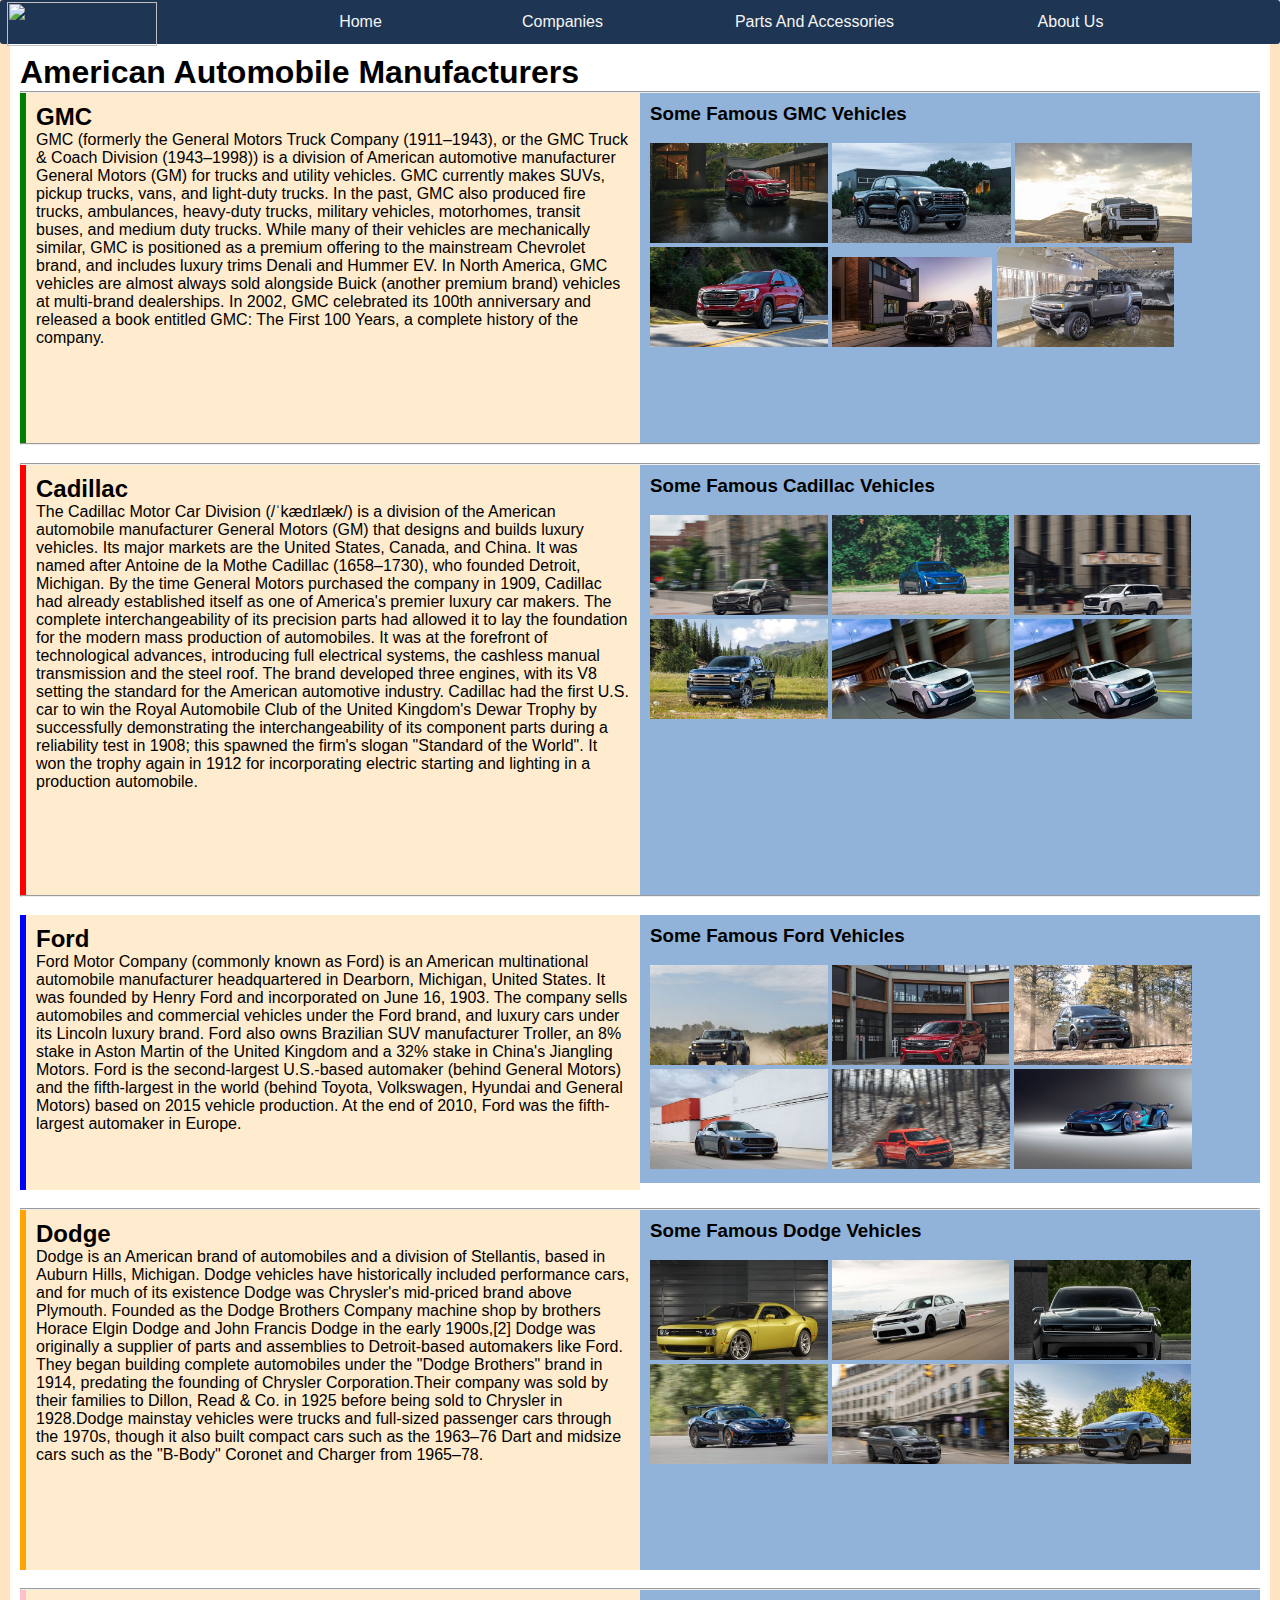
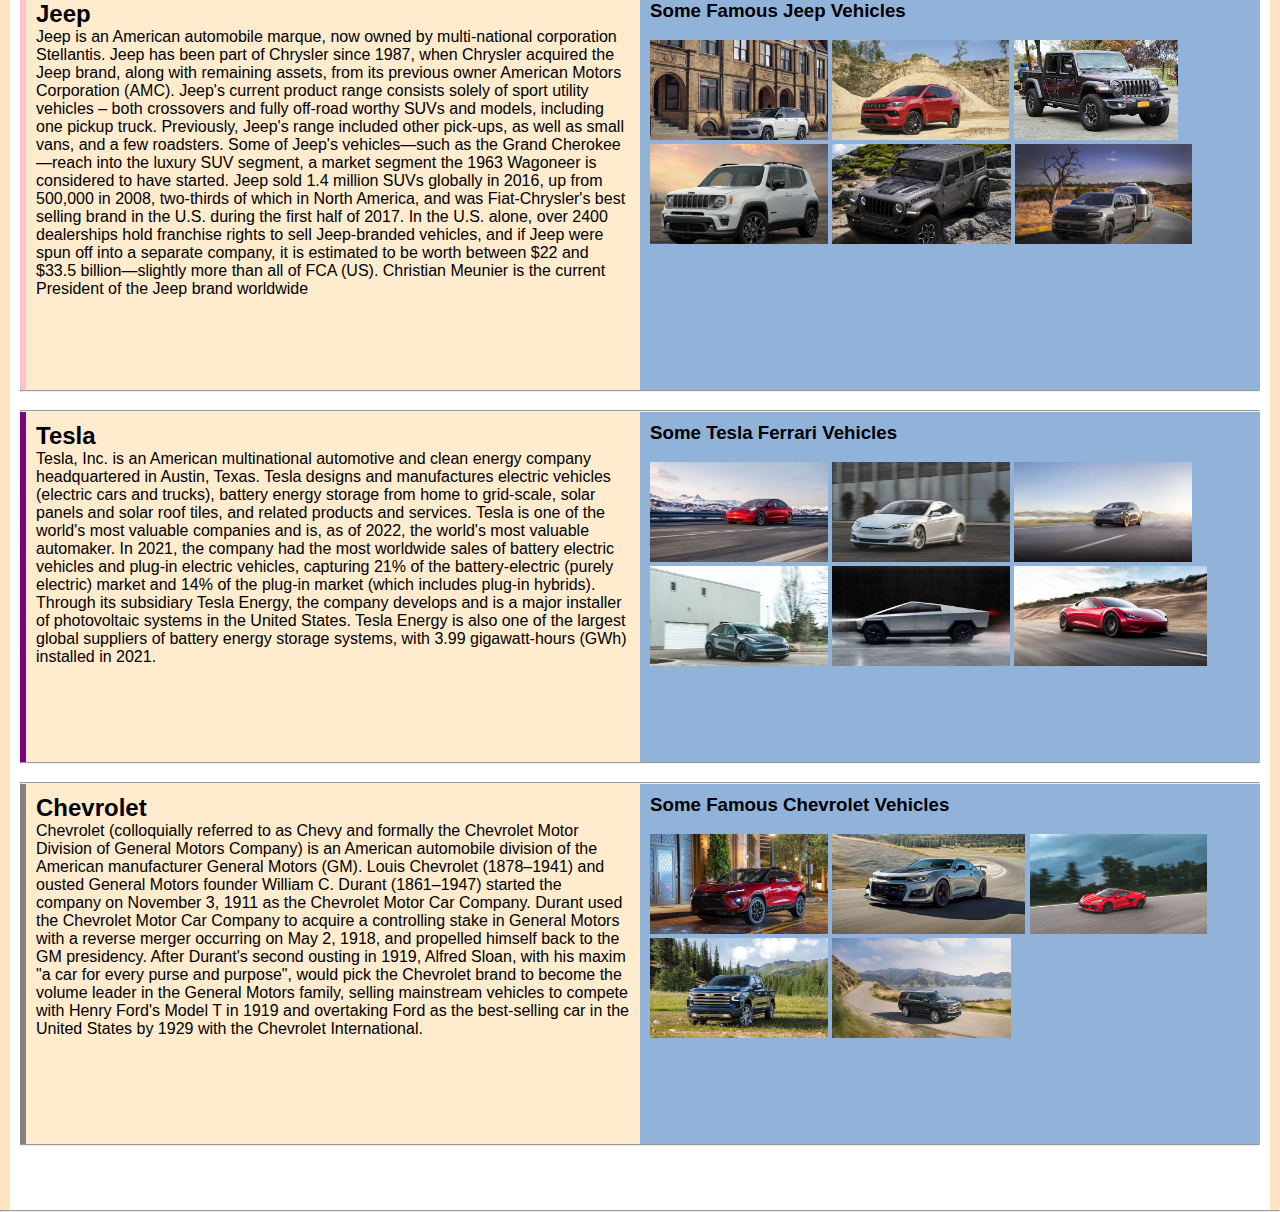
==== American.html @ 205d10e8 "first commit" ====
<!DOCTYPE html>
<html>
<head>
    <title>NapakWheels</title>
    <meta name="viewport" content="width=device-width, initial-scale=1">
    <link rel="stylesheet" href="style1.css">
    <link rel="stylesheet" href="https://cdnjs.cloudflare.com/ajax/libs/font-awesome/6.2.1/css/all.min.css" integrity="sha512-MV7K8+y+gLIBoVD59lQIYicR65iaqukzvf/nwasF0nqhPay5w/9lJmVM2hMDcnK1OnMGCdVK+iQrJ7lzPJQd1w==" crossorigin="anonymous" referrerpolicy="no-referrer" />
    <body>
        <div class="navbar">
        <img src="logo1.png" style="float: left;height: 44px;width: 150px;margin-left: 5px;">
        <ul>
            <li class=""> <a href="home1.html">Home<i class="fa fa-home"></i></li></a>
            <li> <a href="#">Companies<i class="fa fa-caret-down"></i></a>
                <div class="drop-down">
                    <ul>
                        <li><a href="European.html">European</a></li>
                        <li><a href="American.html">American</a></li>
                        <li><a href="Asian.html">Asian</a></li>
                    </ul>

                </div>
            </li>
            <li style="width: 300px;"> <a href="#">Parts And Accessories<i class="fa fa-caret-down"></i></a>
                <div class="drop-down" style="margin-left: 50px;">
                    <ul>
                        <li><a href="body parts.html">Body Parts</a></li>
                        <li><a href="parts.html">Mechanical Parts</a></li>
                    </ul>
                </div>           
            </li>
            <li> <a href="About-us.html">About Us</li></a>
        </ul>
        </div>
    </body>
</head>

<body style="background-color: bisque;font-family: Arial, Helvetica, sans-serif;">
        <div class="content">
            <h1><b>American Automobile Manufacturers</b></h1>
            <hr>
            <div class="vl" style="height: 350px;"></div>
            <div class="row">
                <div class="column" style="height: 350px;">
                    <h2>GMC</h2>
                    <p>GMC (formerly the General Motors Truck Company (1911–1943), or the GMC Truck & Coach Division (1943–1998)) is a division of American automotive manufacturer General Motors (GM) for trucks and utility vehicles. GMC currently makes SUVs, pickup trucks, vans, and light-duty trucks. In the past, GMC also produced fire trucks, ambulances, heavy-duty trucks, military vehicles, motorhomes, transit buses, and medium duty trucks.
                        While many of their vehicles are mechanically similar, GMC is positioned as a premium offering to the mainstream Chevrolet brand, and includes luxury trims Denali and Hummer EV. In North America, GMC vehicles are almost always sold alongside Buick (another premium brand) vehicles at multi-brand dealerships.
                        In 2002, GMC celebrated its 100th anniversary and released a book entitled GMC: The First 100 Years, a complete history of the company.
                        </p>
                    <br><br>
                </div>
                <div class="column1" style="height: 350px;">
                    <h3>Some Famous GMC Vehicles</h3>
                    <br>
                    <img src="gmc acadia.jpg" style="height: 100px;">
                    <img src="gmc canyon.jpg" style="height: 100px;">
                    <img src="gmc sierra.jpg" style="height: 100px;">
                    <img src="gmc terrain.jpg" style="height: 100px;">
                    <img src="gmc yukon.jpg" style="height: 90px;">
                    <img src="hmc hummer ev.jpg" style="height: 100px;">
                 </div>
            </div>
            <hr>
            <br>
            <hr>
            <div class="vl-red" style="height: 430px;"></div>
            <div class="row">
                <div class="column" style="height: 430px;">
                    <h2>Cadillac</h2>
                    <p>The Cadillac Motor Car Division (/ˈkædɪlæk/) is a division of the American automobile manufacturer General Motors (GM) that designs and builds luxury vehicles. Its major markets are the United States, Canada, and China.  It was named after Antoine de la Mothe Cadillac (1658–1730), who founded Detroit, Michigan. By the time General Motors purchased the company in 1909, Cadillac had already established itself as one of America's premier luxury car makers. The complete interchangeability of its precision parts had allowed it to lay the foundation for the modern mass production of automobiles. It was at the forefront of technological advances, introducing full electrical systems, the cashless manual transmission and the steel roof. The brand developed three engines, with its V8 setting the standard for the American automotive industry.
                        Cadillac had the first U.S. car to win the Royal Automobile Club of the United Kingdom's Dewar Trophy by successfully demonstrating the interchangeability of its component parts during a reliability test in 1908; this spawned the firm's slogan "Standard of the World". It won the trophy again in 1912 for incorporating electric starting and lighting in a production automobile.
                        </p>
                    <br><br>
                </div>
                <div class="column1" style="height: 430px;">
                    <h3>Some Famous Cadillac Vehicles</h3>
                    <br>
                    <img src="cad ct4.jpg" style="height: 100px;">
                    <img src="cad ct5.jpg" style="height: 100px;">
                    <img src="cad escalade.jpg" style="height: 100px;">
                    <img src="chev silverado.jpg" style="height: 100px;">
                    <img src="cad xt6.jpg" style="height: 100px;">
                    <img src="cad xt6.jpg" style="height: 100px;">
                 </div>
            </div>
            <hr>
            <br>
            <div class="vl-blue"></div>
            <div class="row">
                <div class="column">
                    <h2>Ford</h2>
                    <p>Ford Motor Company (commonly known as Ford) is an American multinational automobile manufacturer headquartered in Dearborn, Michigan, United States. It was founded by Henry Ford and incorporated on June 16, 1903. The company sells automobiles and commercial vehicles under the Ford brand, and luxury cars under its Lincoln luxury brand. Ford also owns Brazilian SUV manufacturer Troller, an 8% stake in Aston Martin of the United Kingdom and a 32% stake in China's Jiangling Motors. Ford is the second-largest U.S.-based automaker (behind General Motors) and the fifth-largest in the world (behind Toyota, Volkswagen, Hyundai and General Motors) based on 2015 vehicle production. At the end of 2010, Ford was the fifth-largest automaker in Europe. </p>
                    <br><br>
                </div>
                <div class="column1">
                    <h3>Some Famous Ford Vehicles</h3>
                    <br>
                    <img src="ford bronco r.jpg" style="height: 100px;">
                    <img src="ford expedition.jpg" style="height: 100px;">
                    <img src="ford explorer.jpg" style="height: 100px;">
                    <img src="ford mustang.jpg" style="height: 100px;">
                    <img src="ford raptor.jpg" style="height: 100px;">
                    <img src="ford gt.jpg" style="height: 100px;">
                 </div>
            </div>
            <br>
            <hr>
            <div class="vl-orange" style="height: 360px;"></div>
            <div class="row">
                <div class="column" style="height: 360px;">
                    <h2>Dodge</h2>
                    <p>Dodge is an American brand of automobiles and a division of Stellantis, based in Auburn Hills, Michigan. Dodge vehicles have historically included performance cars, and for much of its existence Dodge was Chrysler's mid-priced brand above Plymouth. Founded as the Dodge Brothers Company machine shop by brothers Horace Elgin Dodge and John Francis Dodge in the early 1900s,[2] Dodge was originally a supplier of parts and assemblies to Detroit-based automakers like Ford. They began building complete automobiles under the "Dodge Brothers" brand in 1914, predating the founding of Chrysler Corporation.Their company was sold by their families to Dillon, Read & Co. in 1925 before being sold to Chrysler in 1928.Dodge mainstay vehicles were trucks and full-sized passenger cars through the 1970s, though it also built compact cars such as the 1963–76 Dart and midsize cars such as the "B-Body" Coronet and Charger from 1965–78.</p>
                    <br><br>
                </div>
                <div class="column1" style="height: 360px;">
                    <h3>Some Famous Dodge Vehicles</h3>
                    <br>
                    <img src="dodge challenger.jpg" style="height: 100px;">
                    <img src="dodge charger 8.jpg" style="height: 100px;">
                    <img src="dodge charger.jpg" style="height: 100px;">
                    <img src="dodge viper.jpg" style="height: 100px;">
                    <img src="dodge durango.jpg" style="height: 100px;">
                    <img src="dodge hornet.jpg" style="height: 100px;">
                 </div>
            </div>
            <br>
            <hr>
            <div class="vl-pink" style="height: 400px;"></div>
            <div class="row">
                <div class="column" style="height: 400px;">
                    <h2>Jeep</h2>
                    <p>Jeep is an American automobile marque, now owned by multi-national corporation Stellantis. Jeep has been part of Chrysler since 1987, when Chrysler acquired the Jeep brand, along with remaining assets, from its previous owner American Motors Corporation (AMC).
                        Jeep's current product range consists solely of sport utility vehicles – both crossovers and fully off-road worthy SUVs and models, including one pickup truck. Previously, Jeep's range included other pick-ups, as well as small vans, and a few roadsters. Some of Jeep's vehicles—such as the Grand Cherokee—reach into the luxury SUV segment, a market segment the 1963 Wagoneer is considered to have started. Jeep sold 1.4 million SUVs globally in 2016, up from 500,000 in 2008, two-thirds of which in North America, and was Fiat-Chrysler's best selling brand in the U.S. during the first half of 2017. In the U.S. alone, over 2400 dealerships hold franchise rights to sell Jeep-branded vehicles, and if Jeep were spun off into a separate company, it is estimated to be worth between $22 and $33.5 billion—slightly more than all of FCA (US). Christian Meunier is the current President of the Jeep brand worldwide
                        </p>
                    <br><br>
                </div>
                <div class="column1" style="height: 400px;">
                    <h3>Some Famous Jeep Vehicles</h3>
                    <br>
                    <img src="jeep cheroke.jpeg" style="height: 100px;">
                    <img src="jeep compass.jpg" style="height: 100px;">
                    <img src="jeep glad.jpg" style="height: 100px;">
                    <img src="jeep renegade.jpg" style="height: 100px;">
                    <img src="jeep wrangler.jpg" style="height: 100px;">
                    <img src="jeep wagoneer.jpg" style="height: 100px;">
                 </div>
            </div>
            <hr>
            <br>
            <hr>
            <div class="vl-violet" style="height: 350px;"></div>
            <div class="row">
                <div class="column" style="height: 350px;">
                    <h2>Tesla</h2>
                    <p>Tesla, Inc. is an American multinational automotive and clean energy company headquartered in Austin, Texas. Tesla designs and manufactures electric vehicles (electric cars and trucks), battery energy storage from home to grid-scale, solar panels and solar roof tiles, and related products and services. Tesla is one of the world's most valuable companies and is, as of 2022, the world's most valuable automaker. In 2021, the company had the most worldwide sales of battery electric vehicles and plug-in electric vehicles, capturing 21% of the battery-electric (purely electric) market and 14% of the plug-in market (which includes plug-in hybrids). Through its subsidiary Tesla Energy, the company develops and is a major installer of photovoltaic systems in the United States. Tesla Energy is also one of the largest global suppliers of battery energy storage systems, with 3.99 gigawatt-hours (GWh) installed in 2021.</p>
                    <br><br>
                </div>
                <div class="column1" style="height: 350px;">
                    <h3>Some Tesla Ferrari Vehicles</h3>
                    <br>
                    <img src="tesla m3.jpeg" style="height: 100px;">
                    <img src="tesla ms.jpg" style="height: 100px;">
                    <img src="tesla mx.jpeg" style="height: 100px;">
                    <img src="tesla my.jpg" style="height: 100px;">
                    <img src="tesla truck.jpg" style="height: 100px;">
                    <img src="tesla roadster.jpg" style="height: 100px;">
                    
                 </div>
            </div>
            <hr>
            <br>
            <hr>
            <div class="vl-grey" style="height: 360px;"></div>
            <div class="row">
                <div class="column" style="height: 360px;">
                    <h2>Chevrolet</h2>
                    <p>Chevrolet (colloquially referred to as Chevy and formally the Chevrolet Motor Division of General Motors Company) is an American automobile division of the American manufacturer General Motors (GM). Louis Chevrolet (1878–1941) and ousted General Motors founder William C. Durant (1861–1947) started the company on November 3, 1911 as the Chevrolet Motor Car Company. Durant used the Chevrolet Motor Car Company to acquire a controlling stake in General Motors with a reverse merger occurring on May 2, 1918, and propelled himself back to the GM presidency. After Durant's second ousting in 1919, Alfred Sloan, with his maxim "a car for every purse and purpose", would pick the Chevrolet brand to become the volume leader in the General Motors family, selling mainstream vehicles to compete with Henry Ford's Model T in 1919 and overtaking Ford as the best-selling car in the United States by 1929 with the Chevrolet International.</p>
                    <br><br>
                </div>
                <div class="column1" style="height: 360px;">
                    <h3>Some Famous Chevrolet Vehicles</h3>
                    <br>
                    <img src="chev blazer.jpg" style="height: 100px;">
                    <img src="chev camaro.jpg" style="height: 100px;">
                    <img src="chev corvette.jpg" style="height: 100px;">
                    <img src="chev silverado.jpg" style="height: 100px;">
                    <img src="chev taho.jpg" style="height: 100px;">
                 </div>
            </div>
            <hr>
            <br>
            <br>
            <br>
            </div>
            <hr>
        </div>
</body>


</html>
---- style1.css ----
*{
    margin: 0;
    padding: 0;
    box-sizing: border-box;
}
.navbar{
  background-color: #1e3653; 
  text-align: center;
  padding: 2px; 
  border-radius: 3px;
  font-family:Arial, Helvetica, sans-serif;
}
.navbar ul{
  display: inline-flex;
  list-style: none;
  color: tomato;
}
.navbar ul li{
  width: 200px;
  margin: 1px;
  padding: 10px; 
  border-radius: 3px; 
}
.navbar ul li a{
  text-decoration: none;
  color: whitesmoke;
}

.navbar ul li:hover
{
  background-color: #91b2d9;
  color: antiquewhite;
  
}

.navbar .fa{
  margin-left: 8px;
}
.drop-down{
 display: none; 
}
.navbar ul li:hover .drop-down{
  display: block;
  position:absolute;
  background-color: #1e3653;
  margin-top: 12px;
  margin-left: 10px;
  margin-right: 10px;
  margin-bottom: 3px; 
  
    
}
.navbar ul li:hover .drop-down ul{
  display: block;
  margin-right: 1px;


}
.navbar ul li:hover .drop-down ul li{
  width: 160px;
  padding: 10px;
  border-bottom: 10px;
  background: #1e3653 ;
  text-align: center;
  
  

}
.navbar ul li:hover .drop-down ul li a:hover{
  background-color:#91b2d9 ;
  

}

  html {
    box-sizing: border-box;
  }
.content {
  max-width: 1260px;
  margin: auto;
  background: white;
  padding: 10px;
  
}
.vl{
    border-left: 6px solid green;
    float: left;
    height: 275px;
  }
  .vl-red{
    border-left: 6px solid red;
    float: left;
    height: 275px;
  }
.vl-blue{
    border-left: 6px solid blue;
    float: left;
    height: 275px;
}
.vl-orange{
  border-left: 6px solid orange;
  float: left;
  height: 275px;
}
.vl-pink{
  border-left: 6px solid pink;
  float: left;
  height: 275px;
}
.vl-violet{
  border-left: 6px solid purple;
  float: left;
  height: 275px;
}
.vl-grey{
  border-left: 6px solid grey;
  float: left;
  height: 275px;
}
.vl-brown{
  border-left: 6px solid brown;
  float: left;
  height: 275px;
}
.column {
    float: left;
    width: 49.5%;
    padding: 10px;
    height: 275px;
    background-color: blanchedalmond;
  }
.row:after {
    content: "";
    display: table;
    clear: both;
  }
.column1{
    float: right;
    width: 50%;
    padding: 10px;
    height: auto;
     
    background-color:#91b2d9 ;
    display: flexbox;
  }  
.ex1 {
    width: 250px;
    margin: auto;
    background-color: yellow;
    
    padding: 5px;
}
.ex12 {
  width: 250px;
  margin: auto;
  background-color: yellow;
  
  padding: 5px;
}
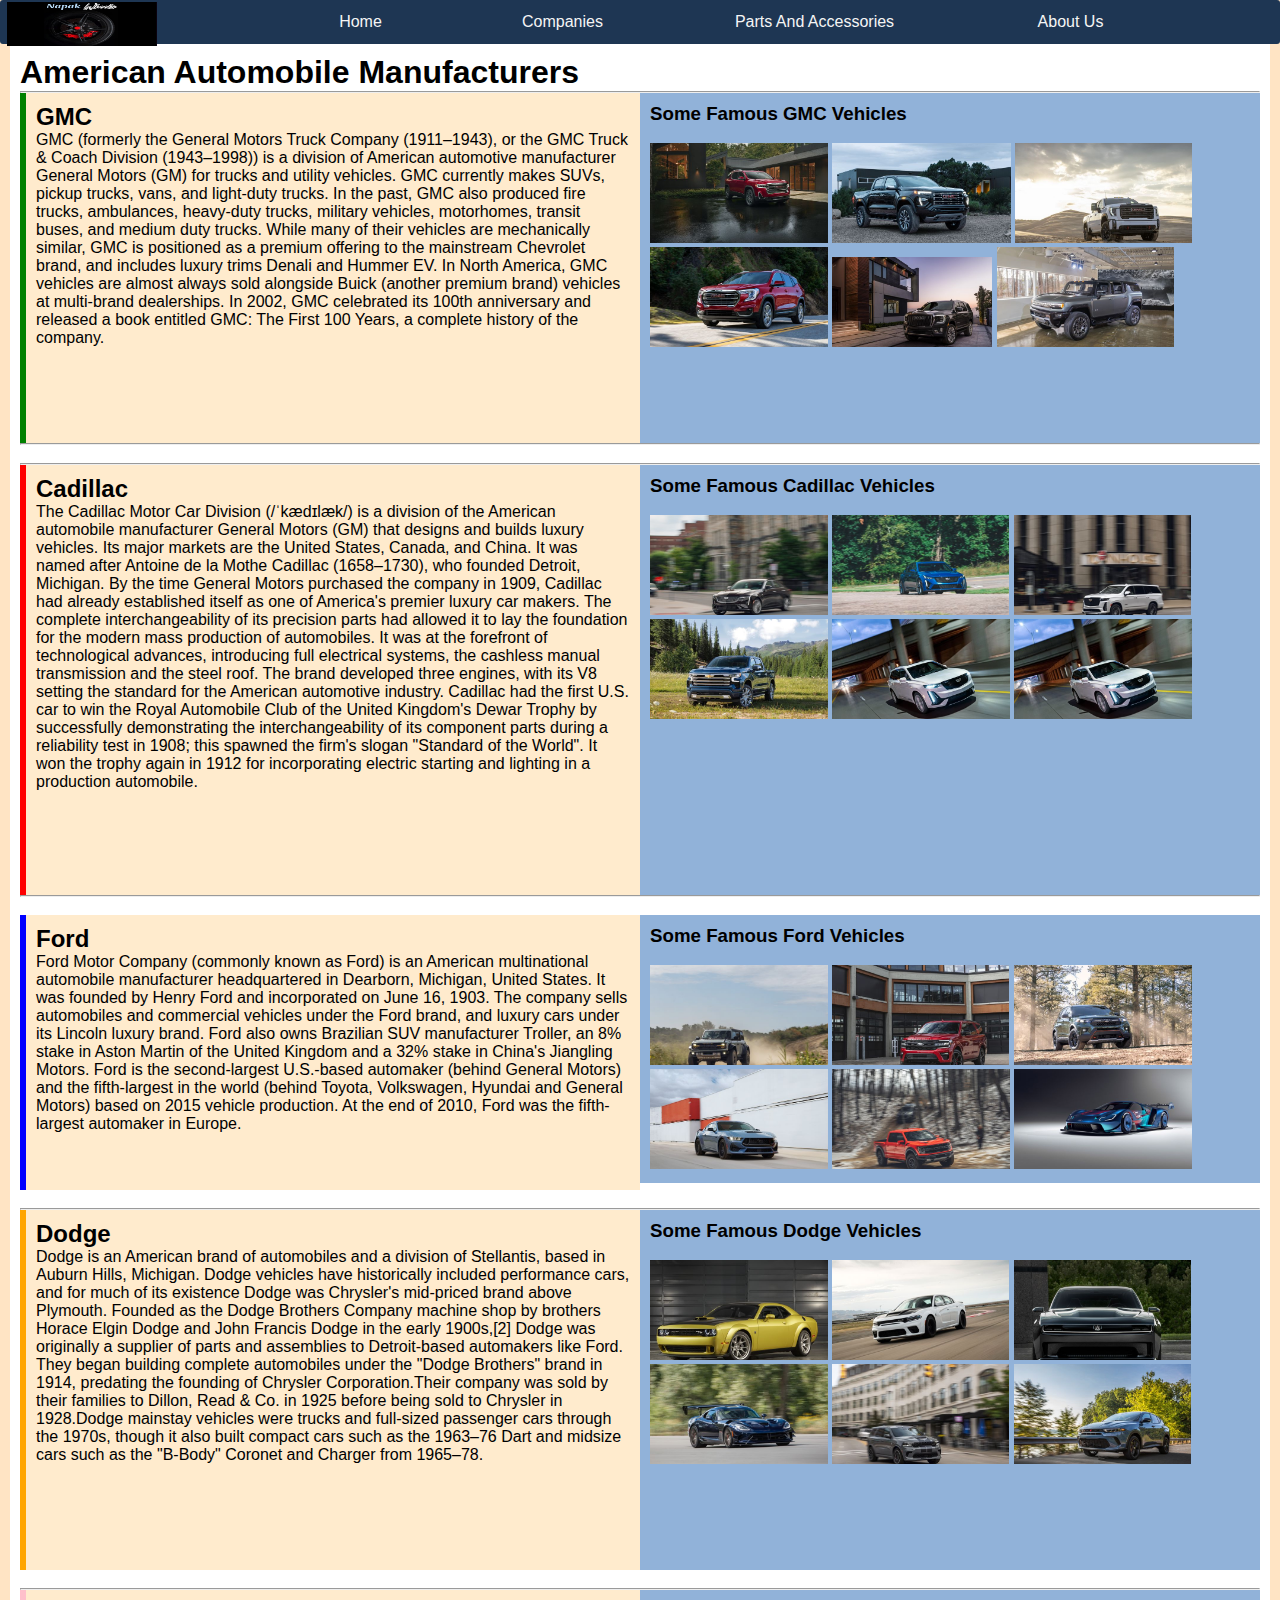
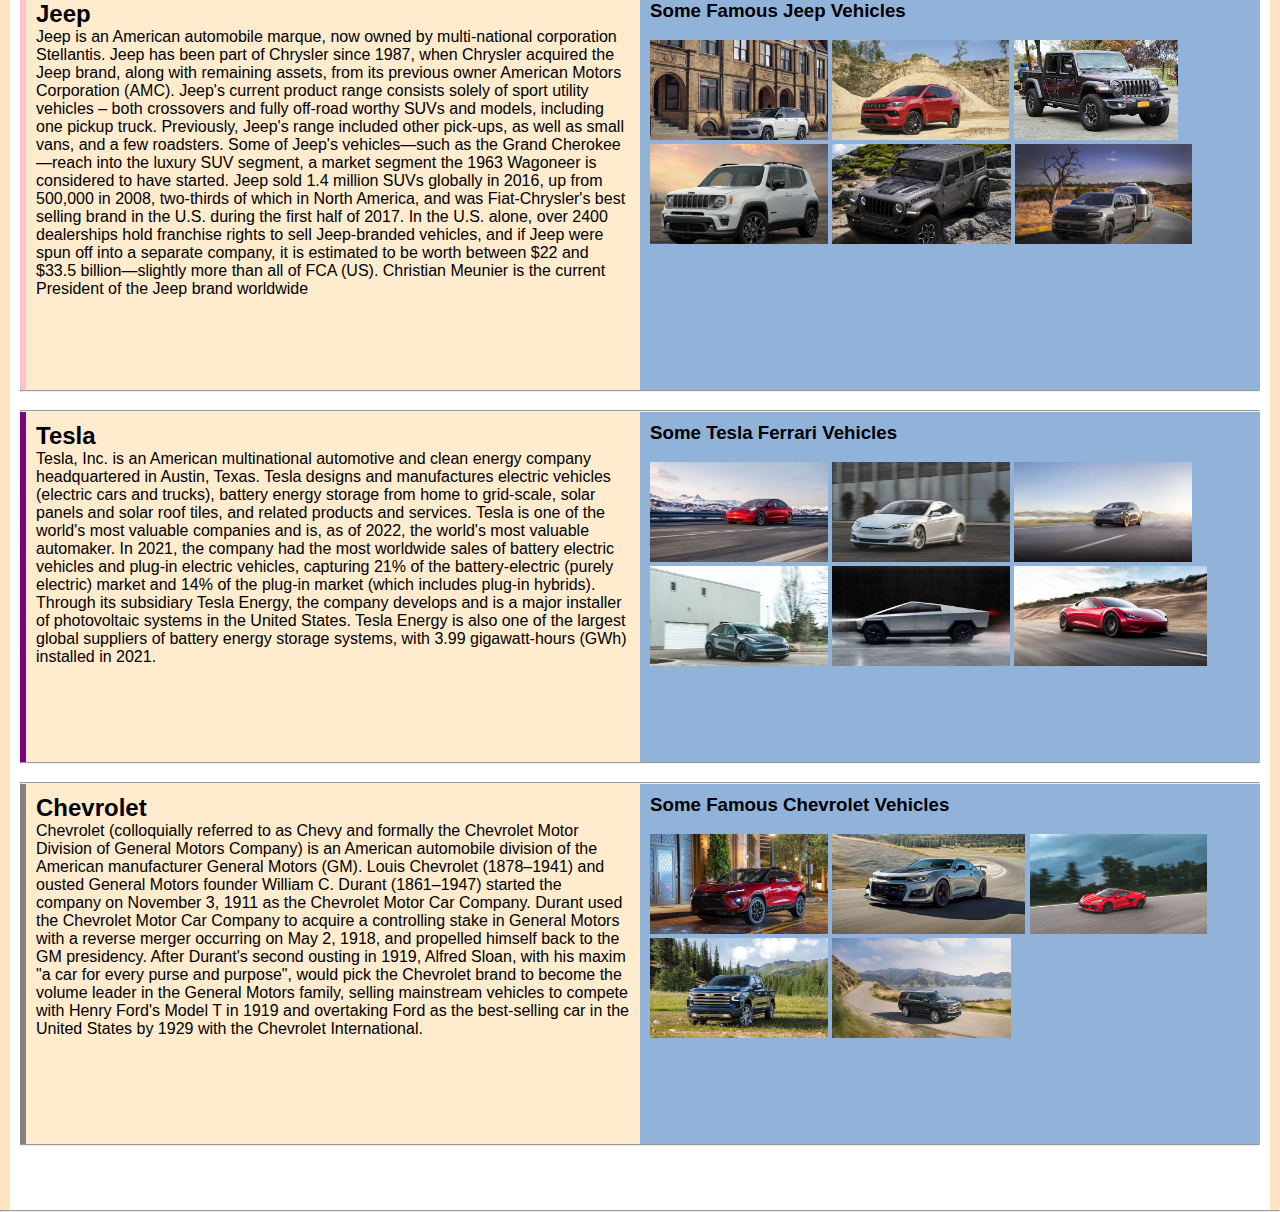
==== commit 0f4aeb35: "Update American.html" ====
--- a/American.html
+++ b/American.html
@@ -7,9 +7,9 @@
     <link rel="stylesheet" href="https://cdnjs.cloudflare.com/ajax/libs/font-awesome/6.2.1/css/all.min.css" integrity="sha512-MV7K8+y+gLIBoVD59lQIYicR65iaqukzvf/nwasF0nqhPay5w/9lJmVM2hMDcnK1OnMGCdVK+iQrJ7lzPJQd1w==" crossorigin="anonymous" referrerpolicy="no-referrer" />
     <body>
         <div class="navbar">
-        <img src="logo1.png" style="float: left;height: 44px;width: 150px;margin-left: 5px;">
+        <img src="reallogo1.jpeg" style="float: left;height: 44px;width: 150px;margin-left: 5px;">
         <ul>
-            <li class=""> <a href="home1.html">Home<i class="fa fa-home"></i></li></a>
+            <li class=""> <a href="index.html">Home<i class="fa fa-home"></i></li></a>
             <li> <a href="#">Companies<i class="fa fa-caret-down"></i></a>
                 <div class="drop-down">
                     <ul>
@@ -196,4 +196,4 @@
 </body>
 
 
-</html>+</html>
